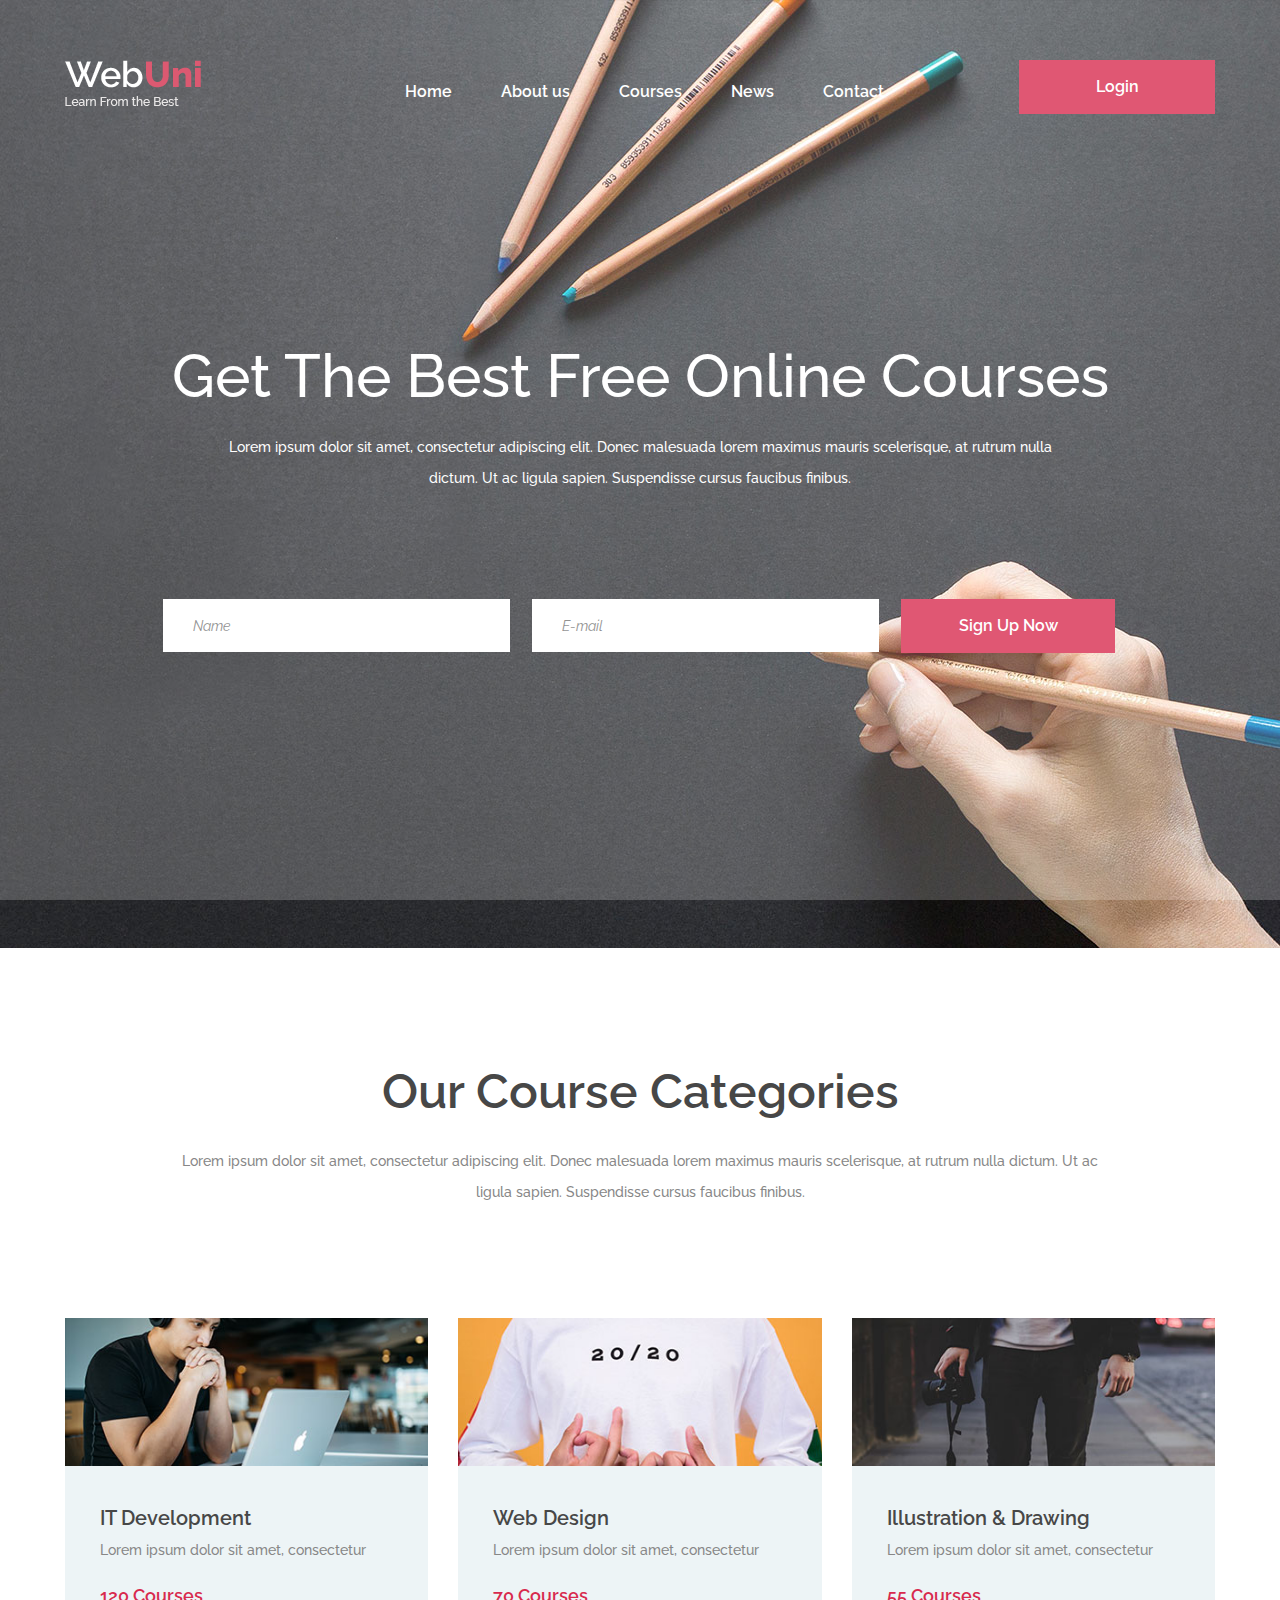
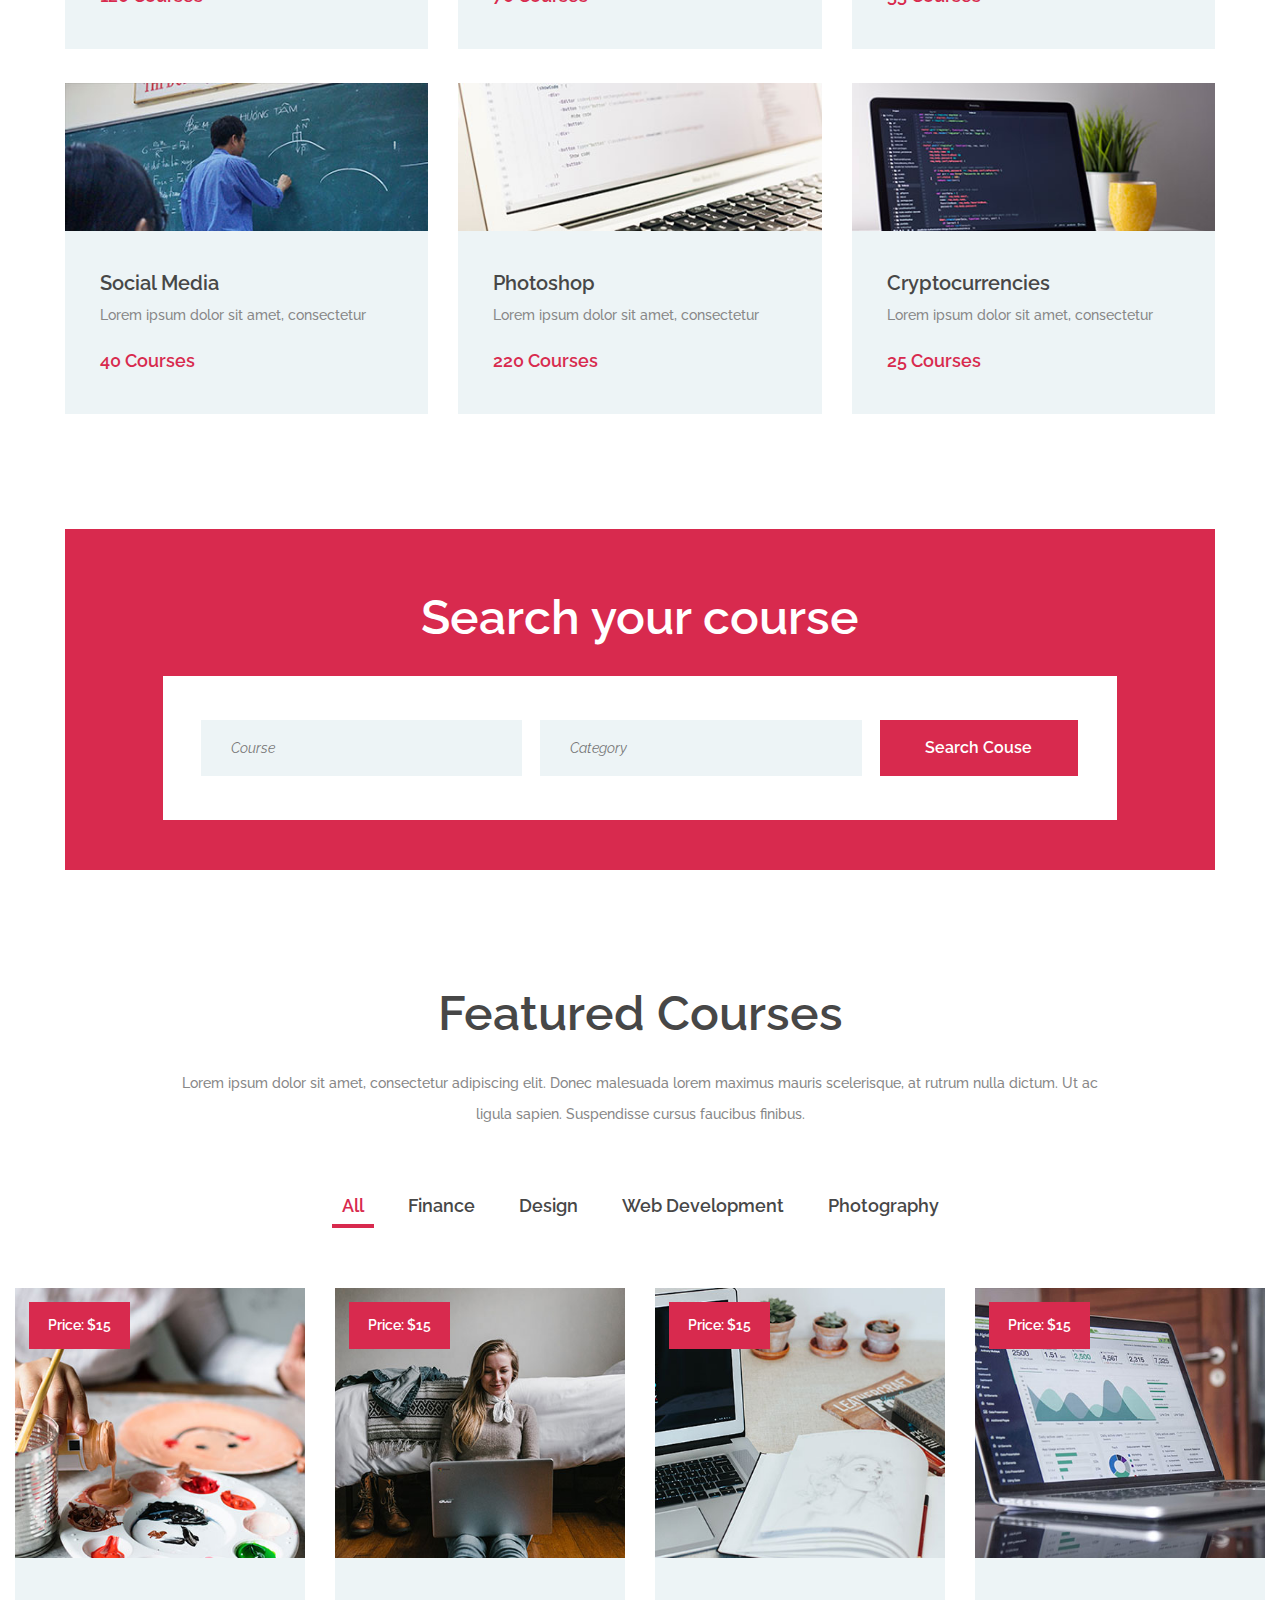
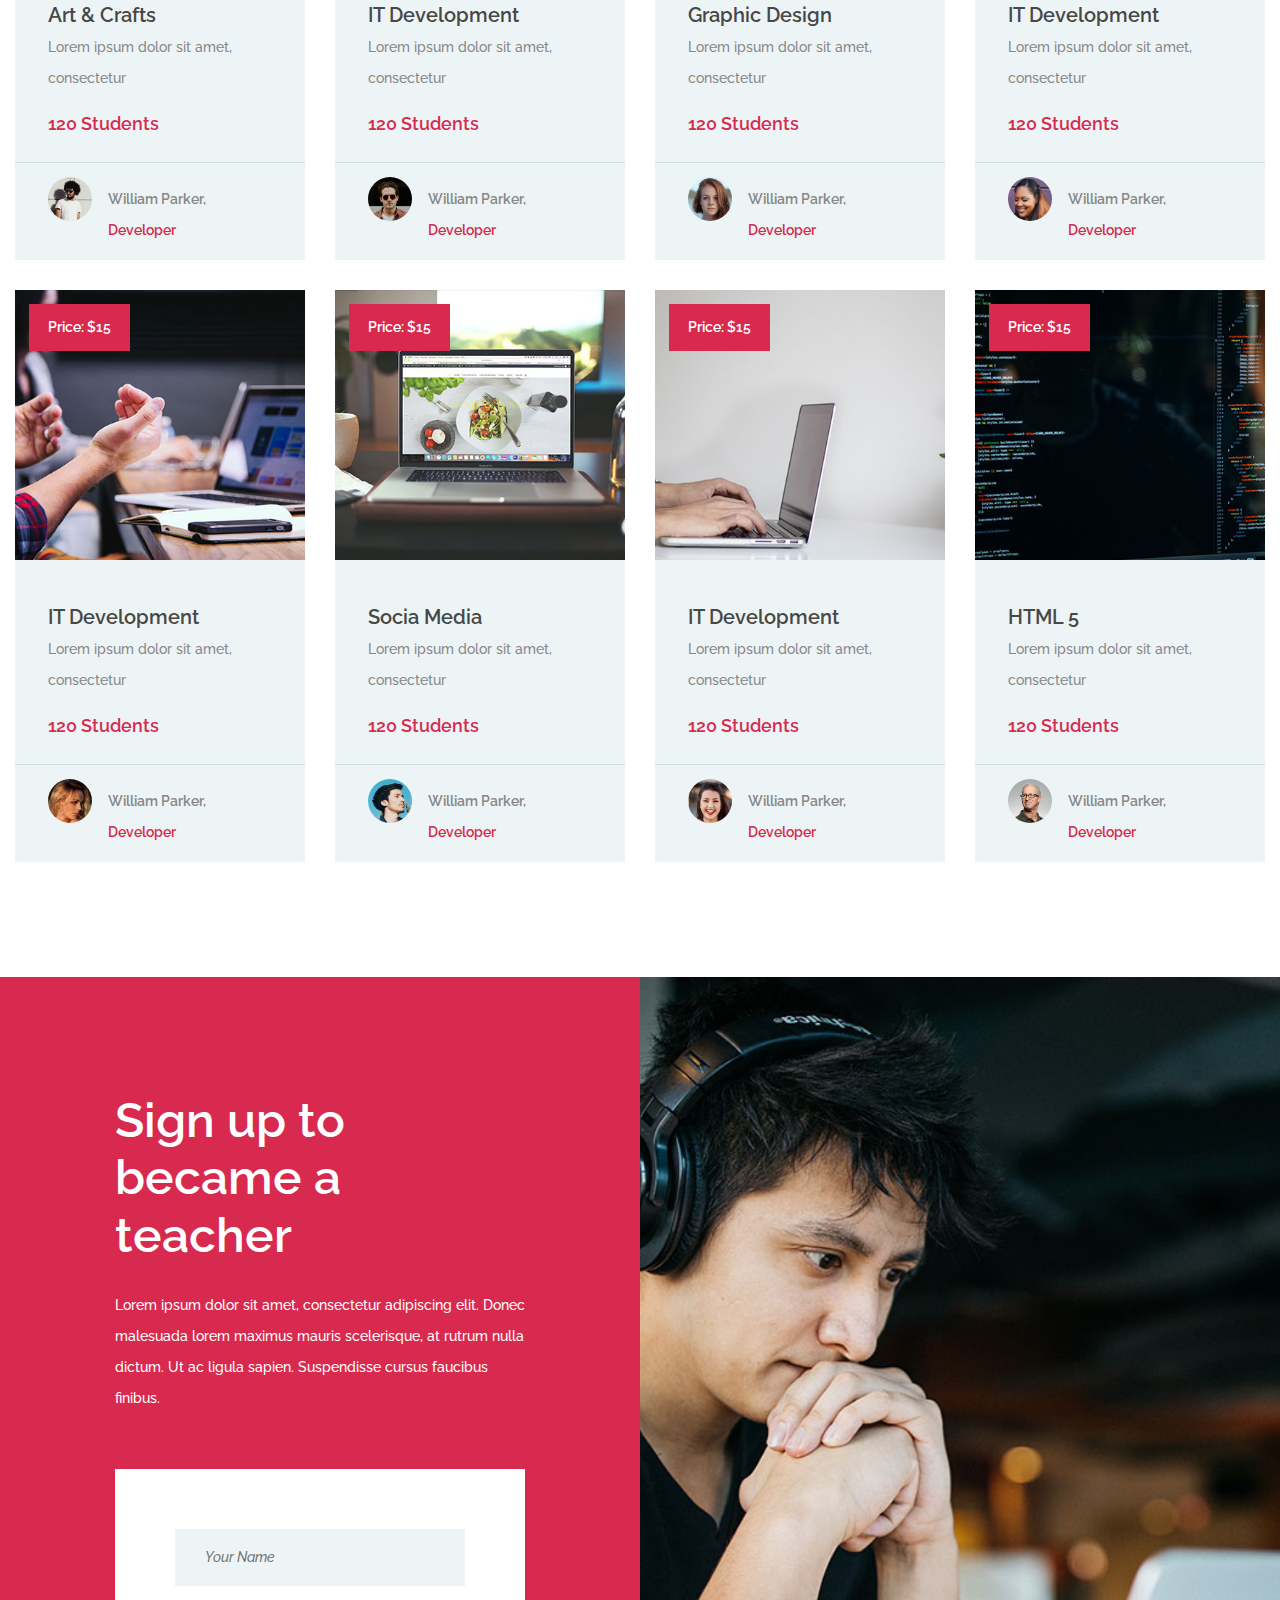
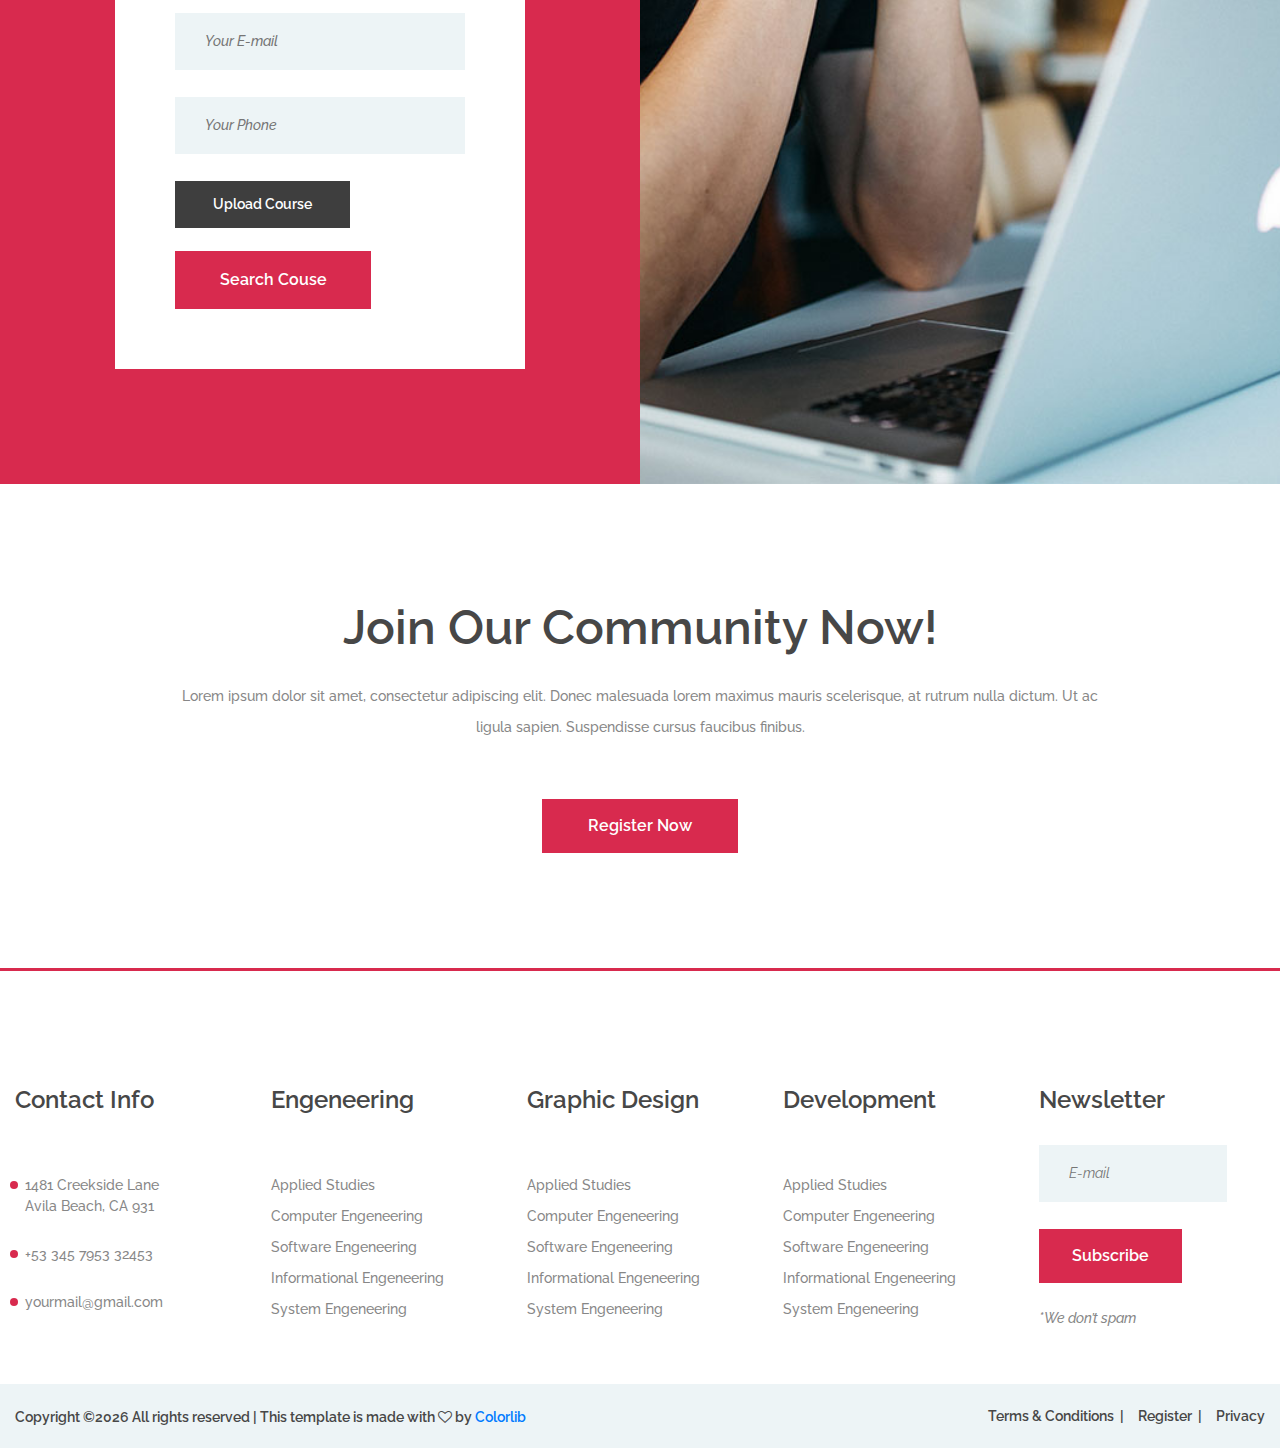
==== webuni/index.html @ a58ca643 "template" ====
<!DOCTYPE html>
<html lang="en">
<head>
	<title>Online Exam Portal</title>
	<meta charset="UTF-8">
	<meta name="description" content="WebUni Education Template">
	<meta name="keywords" content="webuni, education, creative, html">
	<meta name="viewport" content="width=device-width, initial-scale=1.0">
	<!-- Favicon -->   
	<link href="img/favicon.ico" rel="shortcut icon"/>

	<!-- Google Fonts -->
	<link href="https://fonts.googleapis.com/css?family=Raleway:400,400i,500,500i,600,600i,700,700i,800,800i" rel="stylesheet">

	<!-- Stylesheets -->
	<link rel="stylesheet" href="css/bootstrap.min.css"/>
	<link rel="stylesheet" href="css/font-awesome.min.css"/>
	<link rel="stylesheet" href="css/owl.carousel.css"/>
	<link rel="stylesheet" href="css/style.css"/>


	<!--[if lt IE 9]>
	  <script src="https://oss.maxcdn.com/html5shiv/3.7.2/html5shiv.min.js"></script>
	  <script src="https://oss.maxcdn.com/respond/1.4.2/respond.min.js"></script>
	<![endif]-->

</head>
<body>
	<!-- Page Preloder -->
	<div id="preloder">
		<div class="loader"></div>
	</div>

	<!-- Header section -->
	<header class="header-section">
		<div class="container">
			<div class="row">
				<div class="col-lg-3 col-md-3">
					<div class="site-logo">
						<img src="img/logo.png" alt="">
					</div>
					<div class="nav-switch">
						<i class="fa fa-bars"></i>
					</div>
				</div>
				<div class="col-lg-9 col-md-9">
					<a href="" class="site-btn header-btn">Login</a>
					<nav class="main-menu">
						<ul>
							<li><a href="index.html">Home</a></li>
							<li><a href="#">About us</a></li>
							<li><a href="courses.html">Courses</a></li>
							<li><a href="blog.html">News</a></li>
							<li><a href="contact.html">Contact</a></li>
						</ul>
					</nav>
				</div>
			</div>
		</div>
	</header>
	<!-- Header section end -->


	<!-- Hero section -->
	<section class="hero-section set-bg" data-setbg="img/bg.jpg">
		<div class="container">
			<div class="hero-text text-white">
				<h2>Get The Best Free Online Courses</h2>
				<p>Lorem ipsum dolor sit amet, consectetur adipiscing elit. Donec malesuada lorem maximus mauris scelerisque, at rutrum nulla <br> dictum. Ut ac ligula sapien. Suspendisse cursus faucibus finibus.</p>
			</div>
			<div class="row">
				<div class="col-lg-10 offset-lg-1">
					<form class="intro-newslatter">
						<input type="text" placeholder="Name">
						<input type="text" class="last-s" placeholder="E-mail">
						<button class="site-btn">Sign Up Now</button>
					</form>
				</div>
			</div>
		</div>
	</section>
	<!-- Hero section end -->


	<!-- categories section -->
	<section class="categories-section spad">
		<div class="container">
			<div class="section-title">
				<h2>Our Course Categories</h2>
				<p>Lorem ipsum dolor sit amet, consectetur adipiscing elit. Donec malesuada lorem maximus mauris scelerisque, at rutrum nulla dictum. Ut ac ligula sapien. Suspendisse cursus faucibus finibus.</p>
			</div>
			<div class="row">
				<!-- categorie -->
				<div class="col-lg-4 col-md-6">
					<div class="categorie-item">
						<div class="ci-thumb set-bg" data-setbg="img/categories/1.jpg"></div>
						<div class="ci-text">
							<h5>IT Development</h5>
							<p>Lorem ipsum dolor sit amet, consectetur</p>
							<span>120 Courses</span>
						</div>
					</div>
				</div>
				<!-- categorie -->
				<div class="col-lg-4 col-md-6">
					<div class="categorie-item">
						<div class="ci-thumb set-bg" data-setbg="img/categories/2.jpg"></div>
						<div class="ci-text">
							<h5>Web Design</h5>
							<p>Lorem ipsum dolor sit amet, consectetur</p>
							<span>70 Courses</span>
						</div>
					</div>
				</div>
				<!-- categorie -->
				<div class="col-lg-4 col-md-6">
					<div class="categorie-item">
						<div class="ci-thumb set-bg" data-setbg="img/categories/3.jpg"></div>
						<div class="ci-text">
							<h5>Illustration & Drawing</h5>
							<p>Lorem ipsum dolor sit amet, consectetur</p>
							<span>55 Courses</span>
						</div>
					</div>
				</div>
				<!-- categorie -->
				<div class="col-lg-4 col-md-6">
					<div class="categorie-item">
						<div class="ci-thumb set-bg" data-setbg="img/categories/4.jpg"></div>
						<div class="ci-text">
							<h5>Social Media</h5>
							<p>Lorem ipsum dolor sit amet, consectetur</p>
							<span>40 Courses</span>
						</div>
					</div>
				</div>
				<!-- categorie -->
				<div class="col-lg-4 col-md-6">
					<div class="categorie-item">
						<div class="ci-thumb set-bg" data-setbg="img/categories/5.jpg"></div>
						<div class="ci-text">
							<h5>Photoshop</h5>
							<p>Lorem ipsum dolor sit amet, consectetur</p>
							<span>220 Courses</span>
						</div>
					</div>
				</div>
				<!-- categorie -->
				<div class="col-lg-4 col-md-6">
					<div class="categorie-item">
						<div class="ci-thumb set-bg" data-setbg="img/categories/6.jpg"></div>
						<div class="ci-text">
							<h5>Cryptocurrencies</h5>
							<p>Lorem ipsum dolor sit amet, consectetur</p>
							<span>25 Courses</span>
						</div>
					</div>
				</div>
			</div>
		</div>
	</section>
	<!-- categories section end -->


	<!-- search section -->
	<section class="search-section">
		<div class="container">
			<div class="search-warp">
				<div class="section-title text-white">
					<h2>Search your course</h2>
				</div>
				<div class="row">
					<div class="col-md-10 offset-md-1">
						<!-- search form -->
						<form class="course-search-form">
							<input type="text" placeholder="Course">
							<input type="text" class="last-m" placeholder="Category">
							<button class="site-btn">Search Couse</button>
						</form>
					</div>
				</div>
			</div>
		</div>
	</section>
	<!-- search section end -->


	<!-- course section -->
	<section class="course-section spad">
		<div class="container">
			<div class="section-title mb-0">
				<h2>Featured Courses</h2>
				<p>Lorem ipsum dolor sit amet, consectetur adipiscing elit. Donec malesuada lorem maximus mauris scelerisque, at rutrum nulla dictum. Ut ac ligula sapien. Suspendisse cursus faucibus finibus.</p>
			</div>
		</div>
		<div class="course-warp">
			<ul class="course-filter controls">
				<li class="control active" data-filter="all">All</li>
				<li class="control" data-filter=".finance">Finance</li>
				<li class="control" data-filter=".design">Design</li>
				<li class="control" data-filter=".web">Web Development</li>
				<li class="control" data-filter=".photo">Photography</li>
			</ul>                                       
			<div class="row course-items-area">
				<!-- course -->
				<div class="mix col-lg-3 col-md-4 col-sm-6 finance">
					<div class="course-item">
						<div class="course-thumb set-bg" data-setbg="img/courses/1.jpg">
							<div class="price">Price: $15</div>
						</div>
						<div class="course-info">
							<div class="course-text">
								<h5>Art & Crafts</h5>
								<p>Lorem ipsum dolor sit amet, consectetur</p>
								<div class="students">120 Students</div>
							</div>
							<div class="course-author">
								<div class="ca-pic set-bg" data-setbg="img/authors/1.jpg"></div>
								<p>William Parker, <span>Developer</span></p>
							</div>
						</div>
					</div>
				</div>
				<!-- course -->
				<div class="mix col-lg-3 col-md-4 col-sm-6 design">
					<div class="course-item">
						<div class="course-thumb set-bg" data-setbg="img/courses/2.jpg">
							<div class="price">Price: $15</div>
						</div>
						<div class="course-info">
							<div class="course-text">
								<h5>IT Development</h5>
								<p>Lorem ipsum dolor sit amet, consectetur</p>
								<div class="students">120 Students</div>
							</div>
							<div class="course-author">
								<div class="ca-pic set-bg" data-setbg="img/authors/2.jpg"></div>
								<p>William Parker, <span>Developer</span></p>
							</div>
						</div>
					</div>
				</div>
				<!-- course -->
				<div class="mix col-lg-3 col-md-4 col-sm-6 web">
					<div class="course-item">
						<div class="course-thumb set-bg" data-setbg="img/courses/3.jpg">
							<div class="price">Price: $15</div>
						</div>
						<div class="course-info">
							<div class="course-text">
								<h5>Graphic Design</h5>
								<p>Lorem ipsum dolor sit amet, consectetur</p>
								<div class="students">120 Students</div>
							</div>
							<div class="course-author">
								<div class="ca-pic set-bg" data-setbg="img/authors/3.jpg"></div>
								<p>William Parker, <span>Developer</span></p>
							</div>
						</div>
					</div>
				</div>
				<!-- course -->
				<div class="mix col-lg-3 col-md-4 col-sm-6 photo">
					<div class="course-item">
						<div class="course-thumb set-bg" data-setbg="img/courses/4.jpg">
							<div class="price">Price: $15</div>
						</div>
						<div class="course-info">
							<div class="course-text">
								<h5>IT Development</h5>
								<p>Lorem ipsum dolor sit amet, consectetur</p>
								<div class="students">120 Students</div>
							</div>
							<div class="course-author">
								<div class="ca-pic set-bg" data-setbg="img/authors/4.jpg"></div>
								<p>William Parker, <span>Developer</span></p>
							</div>
						</div>
					</div>
				</div>
				<!-- course -->
				<div class="mix col-lg-3 col-md-4 col-sm-6 finance">
					<div class="course-item">
						<div class="course-thumb set-bg" data-setbg="img/courses/5.jpg">
							<div class="price">Price: $15</div>
						</div>
						<div class="course-info">
							<div class="course-text">
								<h5>IT Development</h5>
								<p>Lorem ipsum dolor sit amet, consectetur</p>
								<div class="students">120 Students</div>
							</div>
							<div class="course-author">
								<div class="ca-pic set-bg" data-setbg="img/authors/5.jpg"></div>
								<p>William Parker, <span>Developer</span></p>
							</div>
						</div>
					</div>
				</div>
				<!-- course -->
				<div class="mix col-lg-3 col-md-4 col-sm-6 design">
					<div class="course-item">
						<div class="course-thumb set-bg" data-setbg="img/courses/6.jpg">
							<div class="price">Price: $15</div>
						</div>
						<div class="course-info">
							<div class="course-text">
								<h5>Socia Media</h5>
								<p>Lorem ipsum dolor sit amet, consectetur</p>
								<div class="students">120 Students</div>
							</div>
							<div class="course-author">
								<div class="ca-pic set-bg" data-setbg="img/authors/6.jpg"></div>
								<p>William Parker, <span>Developer</span></p>
							</div>
						</div>
					</div>
				</div>
				<!-- course -->
				<div class="mix col-lg-3 col-md-4 col-sm-6 web">
					<div class="course-item">
						<div class="course-thumb set-bg" data-setbg="img/courses/7.jpg">
							<div class="price">Price: $15</div>
						</div>
						<div class="course-info">
							<div class="course-text">
								<h5>IT Development</h5>
								<p>Lorem ipsum dolor sit amet, consectetur</p>
								<div class="students">120 Students</div>
							</div>
							<div class="course-author">
								<div class="ca-pic set-bg" data-setbg="img/authors/7.jpg"></div>
								<p>William Parker, <span>Developer</span></p>
							</div>
						</div>
					</div>
				</div>
				<!-- course -->
				<div class="mix col-lg-3 col-md-4 col-sm-6 photo">
					<div class="course-item">
						<div class="course-thumb set-bg" data-setbg="img/courses/8.jpg">
							<div class="price">Price: $15</div>
						</div>
						<div class="course-info">
							<div class="course-text">
								<h5>HTML 5</h5>
								<p>Lorem ipsum dolor sit amet, consectetur</p>
								<div class="students">120 Students</div>
							</div>
							<div class="course-author">
								<div class="ca-pic set-bg" data-setbg="img/authors/8.jpg"></div>
								<p>William Parker, <span>Developer</span></p>
							</div>
						</div>
					</div>
				</div>
			</div>
		</div>
	</section>
	<!-- course section end -->


	<!-- signup section -->
	<section class="signup-section spad">
		<div class="signup-bg set-bg" data-setbg="img/signup-bg.jpg"></div>
		<div class="container-fluid">
			<div class="row">
				<div class="col-lg-6">
					<div class="signup-warp">
						<div class="section-title text-white text-left">
							<h2>Sign up to became a teacher</h2>
							<p>Lorem ipsum dolor sit amet, consectetur adipiscing elit. Donec malesuada lorem maximus mauris scelerisque, at rutrum nulla dictum. Ut ac ligula sapien. Suspendisse cursus faucibus finibus.</p>
						</div>
						<!-- signup form -->
						<form class="signup-form">
							<input type="text" placeholder="Your Name">
							<input type="text" placeholder="Your E-mail">
							<input type="text" placeholder="Your Phone">
							<label for="v-upload" class="file-up-btn">Upload Course</label>
							<input type="file" id="v-upload">
							<button class="site-btn">Search Couse</button>
						</form>
					</div>
				</div>
			</div>
		</div>
	</section>
	<!-- signup section end -->


	<!-- banner section -->
	<section class="banner-section spad">
		<div class="container">
			<div class="section-title mb-0 pb-2">
				<h2>Join Our Community Now!</h2>
				<p>Lorem ipsum dolor sit amet, consectetur adipiscing elit. Donec malesuada lorem maximus mauris scelerisque, at rutrum nulla dictum. Ut ac ligula sapien. Suspendisse cursus faucibus finibus.</p>
			</div>
			<div class="text-center pt-5">
				<a href="#" class="site-btn">Register Now</a>
			</div>
		</div>
	</section>
	<!-- banner section end -->


	<!-- footer section -->
	<footer class="footer-section spad pb-0">
		<div class="footer-top">
			<div class="footer-warp">
				<div class="row">
					<div class="widget-item">
						<h4>Contact Info</h4>
						<ul class="contact-list">
							<li>1481 Creekside Lane <br>Avila Beach, CA 931</li>
							<li>+53 345 7953 32453</li>
							<li>yourmail@gmail.com</li>
						</ul>
					</div>
					<div class="widget-item">
						<h4>Engeneering</h4>
						<ul>
							<li><a href="">Applied Studies</a></li>
							<li><a href="">Computer Engeneering</a></li>
							<li><a href="">Software Engeneering</a></li>
							<li><a href="">Informational Engeneering</a></li>
							<li><a href="">System Engeneering</a></li>
						</ul>
					</div>
					<div class="widget-item">
						<h4>Graphic Design</h4>
						<ul>
							<li><a href="">Applied Studies</a></li>
							<li><a href="">Computer Engeneering</a></li>
							<li><a href="">Software Engeneering</a></li>
							<li><a href="">Informational Engeneering</a></li>
							<li><a href="">System Engeneering</a></li>
						</ul>
					</div>
					<div class="widget-item">
						<h4>Development</h4>
						<ul>
							<li><a href="">Applied Studies</a></li>
							<li><a href="">Computer Engeneering</a></li>
							<li><a href="">Software Engeneering</a></li>
							<li><a href="">Informational Engeneering</a></li>
							<li><a href="">System Engeneering</a></li>
						</ul>
					</div>
					<div class="widget-item">
						<h4>Newsletter</h4>
						<form class="footer-newslatter">
							<input type="email" placeholder="E-mail">
							<button class="site-btn">Subscribe</button>
							<p>*We don’t spam</p>
						</form>
					</div>
				</div>
			</div>
		</div>
		<div class="footer-bottom">
			<div class="footer-warp">
				<ul class="footer-menu">
					<li><a href="#">Terms & Conditions</a></li>
					<li><a href="#">Register</a></li>
					<li><a href="#">Privacy</a></li>
				</ul>
				<div class="copyright"><!-- Link back to Colorlib can't be removed. Template is licensed under CC BY 3.0. -->
Copyright &copy;<script>document.write(new Date().getFullYear());</script> All rights reserved | This template is made with <i class="fa fa-heart-o" aria-hidden="true"></i> by <a href="https://colorlib.com" target="_blank">Colorlib</a>
<!-- Link back to Colorlib can't be removed. Template is licensed under CC BY 3.0. --></div>
			</div>
		</div>
	</footer> 
	<!-- footer section end -->


	<!--====== Javascripts & Jquery ======-->
	<script src="js/jquery-3.2.1.min.js"></script>
	<script src="js/bootstrap.min.js"></script>
	<script src="js/mixitup.min.js"></script>
	<script src="js/circle-progress.min.js"></script>
	<script src="js/owl.carousel.min.js"></script>
	<script src="js/main.js"></script>
</html>
---- webuni/css/style.css ----
/* =================================
------------------------------------
  WebUni - Education Template
  Version: 1.0
 ------------------------------------ 
 ====================================*/

/*----------------------------------------*/
/* Template default CSS
/*----------------------------------------*/

html,
body {
	height: 100%;
	font-family: 'Raleway', sans-serif;
	-webkit-font-smoothing: antialiased;
	font-smoothing: antialiased;
}

h1,
h2,
h3,
h4,
h5,
h6 {
	margin: 0;
	font-weight: 600;
	color: #474747;
}

h1 {
	font-size: 70px;
}

h2 {
	font-size: 36px;
}

h3 {
	font-size: 30px;
}

h4 {
	font-size: 24px;
}

h5 {
	font-size: 20px;
}

h6 {
	font-size: 16px;
}

p {
	font-size: 14.1px;
	color: #878787;
	line-height: 2.2;
	font-weight: 500;
}

img {
	max-width: 100%;
}

input:focus,
select:focus,
button:focus,
textarea:focus {
	outline: none;
}

::-webkit-input-placeholder {
	font-style: italic;
}

::-ms-input-placeholder {
	font-style: italic;
}

:-ms-input-placeholder {
	font-style: italic;
}

::placeholder {
	font-style: italic;
}

a:hover {
	color: #d82a4e;
}

a:hover,
a:focus {
	text-decoration: none;
	outline: none;
}

ul,
ol {
	padding: 0;
	margin: 0;
}

/*---------------------
  Helper CSS
-----------------------*/

.section-title {
	text-align: center;
	padding: 0 110px;
	margin-bottom: 110px;
}

.section-title h2 {
	font-size: 48px;
	font-weight: 600;
	margin-bottom: 25px;
}

.section-title p {
	margin-bottom: 0;
	font-weight: 500;
}

.set-bg {
	background-repeat: no-repeat;
	background-size: cover;
	background-position: top center;
}

.spad {
	padding-top: 115px;
	padding-bottom: 115px;
}

.text-white h1,
.text-white h2,
.text-white h3,
.text-white h4,
.text-white h5,
.text-white h6,
.text-white p,
.text-white span,
.text-white li,
.text-white a {
	color: #fff;
}

.rating i {
	color: #fbb710;
}

.rating .is-fade {
	color: #e0e3e4;
}

/*---------------------
  Commom elements
-----------------------*/

/* buttons */

.site-btn {
	display: inline-block;
	min-width: 196px;
	text-align: center;
	border: none;
	padding: 15px 10px;
	font-weight: 600;
	font-size: 16px;
	position: relative;
	color: #fff;
	cursor: pointer;
	background: #d82a4e;
}

.site-btn:hover {
	color: #fff;
}

.site-btn.btn-dark {
	background: #000;
}

.site-btn.btn-fade {
	background: #e4edef;
	color: #1f1f1f;
}

/* Preloder */

#preloder {
	position: fixed;
	width: 100%;
	height: 100%;
	top: 0;
	left: 0;
	z-index: 999999;
	background: #fff;
}

.loader {
	width: 40px;
	height: 40px;
	position: absolute;
	top: 50%;
	left: 50%;
	margin-top: -13px;
	margin-left: -13px;
	border-radius: 60px;
	animation: loader 0.8s linear infinite;
	-webkit-animation: loader 0.8s linear infinite;
}

@keyframes loader {
	0% {
		-webkit-transform: rotate(0deg);
		transform: rotate(0deg);
		border: 4px solid #f44336;
		border-left-color: transparent;
	}
	50% {
		-webkit-transform: rotate(180deg);
		transform: rotate(180deg);
		border: 4px solid #673ab7;
		border-left-color: transparent;
	}
	100% {
		-webkit-transform: rotate(360deg);
		transform: rotate(360deg);
		border: 4px solid #f44336;
		border-left-color: transparent;
	}
}

@-webkit-keyframes loader {
	0% {
		-webkit-transform: rotate(0deg);
		border: 4px solid #f44336;
		border-left-color: transparent;
	}
	50% {
		-webkit-transform: rotate(180deg);
		border: 4px solid #673ab7;
		border-left-color: transparent;
	}
	100% {
		-webkit-transform: rotate(360deg);
		border: 4px solid #f44336;
		border-left-color: transparent;
	}
}

/*------------------
  Header section
---------------------*/

.header-section {
	position: absolute;
	width: 100%;
	top: 0;
	left: 0;
	padding-top: 60px;
}

.site-logo {
	display: inline-block;
}

.main-menu ul {
	list-style: none;
}

.main-menu ul li {
	display: inline;
}

.main-menu ul li a {
	display: inline-block;
	font-size: 16px;
	color: #fff;
	margin-left: 45px;
	font-weight: 600;
	padding: 20px 0 5px;
}

.main-menu ul li a:hover {
	color: #d82a4e;
}

.header-btn {
	float: right;
	margin-right: 0;
}

.nav-switch {
	display: none;
}

/*------------------
  Hero Section
---------------------*/

.hero-section {
	height: 948px;
}

.hero-text {
	text-align: center;
	padding-top: 340px;
	margin-bottom: 105px;
}

.hero-text h2 {
	font-size: 60px;
	font-weight: 500;
	margin-bottom: 20px;
}

.intro-newslatter input[type=text],
.intro-newslatter input[type=email] {
	height: 53px;
	width: 36.4%;
	padding: 0 30px;
	margin-right: 22px;
	float: left;
	border: none;
	font-size: 14px;
}

.intro-newslatter .site-btn {
	min-width: 214px;
}

/*------------------
  Categories section
---------------------*/

.categories-section .container {
	margin-bottom: -34px;
}

.categorie-item {
	margin-bottom: 34px;
	background: #edf4f6;
	-webkit-transition: all 0.4s;
	-o-transition: all 0.4s;
	transition: all 0.4s;
}

.categorie-item .ci-thumb {
	background-size: cover;
	height: 148px;
	-webkit-transition: all 0.2s;
	-o-transition: all 0.2s;
	transition: all 0.2s;
}

.categorie-item .ci-text {
	padding: 40px 35px;
}

.categorie-item .ci-text h5 {
	margin-bottom: 5px;
}

.categorie-item .ci-text span {
	font-size: 18px;
	font-weight: 600;
	color: #d82a4e;
}

.categorie-item:hover {
	background: #d82a4e;
}

.categorie-item:hover .ci-text h5,
.categorie-item:hover .ci-text p,
.categorie-item:hover .ci-text span {
	color: #fff;
}

/*------------------
  Search section
---------------------*/

.search-warp {
	background: #d82a4e;
	padding-top: 60px;
	padding-bottom: 50px;
}

.search-warp .section-title {
	margin-bottom: 30px;
}

.course-search-form {
	background: #fff;
	padding: 44px 38px;
}

.course-search-form input[type=text],
.course-search-form input[type=email] {
	height: 56px;
	width: 36.6%;
	padding: 0 30px;
	margin-right: 18px;
	float: left;
	border: none;
	font-size: 14px;
	background: #edf4f6;
}

.course-search-form input[type=text]:focus,
.course-search-form input[type=email]:focus {
	border-bottom: 2px solid #d82a4e;
}

.course-search-form .site-btn {
	min-width: 198px;
	padding: 16px 10px;
}

.search-section.ss-other-page {
	margin-top: -85px;
}

.search-section.ss-other-page .search-warp {
	position: relative;
	padding: 60px 0;
}

.search-section.ss-other-page .section-title {
	margin-bottom: 0;
}

.search-section.ss-other-page .section-title h2 {
	position: absolute;
	width: 100%;
	left: 0;
	bottom: 100%;
	font-size: 24px;
	margin-bottom: 0;
	text-align: center;
}

.search-section.ss-other-page .section-title h2 span {
	display: inline-block;
	background: #d82a4e;
	padding: 20px 60px 10px;
}

.search-section.ss-other-page .course-search-form {
	background-color: transparent;
	padding: 0;
}

.search-section.ss-other-page .course-search-form input[type=text]:focus,
.search-section.ss-other-page .course-search-form input[type=email]:focus {
	border-bottom: none;
}

/*------------------
  Course section
---------------------*/

.course-warp {
	max-width: 1559px;
	padding: 0 15px;
	margin: 0 auto -30px;
}

.course-item {
	margin-bottom: 30px;
}

.course-item .course-thumb {
	height: 270px;
}

.course-item .course-thumb .price {
	font-size: 14px;
	color: #fff;
	font-weight: 600;
	background: #d82a4e;
	display: inline-block;
	padding: 13px 19px;
	margin: 14px;
}

.course-item .course-info {
	background: #edf4f6;
}

.course-item .course-info .course-text {
	padding: 45px 33px 25px;
}

.course-item .course-info .course-text h5 {
	margin-bottom: 5px;
}

.course-item .course-info .course-text .students {
	font-size: 18px;
	font-weight: 600;
	color: #d82a4e;
}

.course-item .course-info .course-author {
	border-top: 1px solid #d4dee1;
	padding: 14px 33px;
	overflow: hidden;
}

.course-item .course-info .course-author .ca-pic {
	width: 44px;
	height: 44px;
	border-radius: 50%;
	float: left;
}

.course-item .course-info .course-author p {
	padding-left: 60px;
	margin-bottom: 0;
	padding-top: 7px;
	font-weight: 600;
}

.course-item .course-info .course-author p span {
	color: #d82a4e;
}

.course-item.featured-course {
	position: relative;
	margin-bottom: 97px;
}

.course-item.featured-course:last-child {
	margin-bottom: 30px;
}

.course-item.featured-course:nth-child(2n) .course-thumb {
	left: auto;
	right: 0;
}

.course-item.featured-course .course-thumb {
	position: absolute;
	width: 50%;
	height: 100%;
	left: 0;
	top: 0;
}

.course-item.featured-course .fet-note {
	display: inline-block;
	background: #d82a4e;
	color: #fff;
	font-size: 14px;
	font-weight: 500;
	padding: 4px 15px;
	margin-bottom: 20px;
}

.course-item.featured-course .course-info .course-text {
	padding: 70px 33px 25px;
}

.course-item.featured-course .course-info .course-text h5 {
	margin-bottom: 20px;
}

.course-item.featured-course .course-info .course-author {
	border-top: none;
	padding: 14px 33px 60px;
}

.course-filter {
	list-style: none;
	text-align: center;
	padding-top: 50px;
	margin-bottom: 60px;
}

.course-filter li {
	display: inline-block;
	font-size: 18px;
	font-weight: 600;
	color: #474747;
	padding: 12px 10px 5px;
	margin: 0 10px;
	border-bottom: 4px solid transparent;
	cursor: pointer;
	-webkit-transition: all 0.3s;
	-o-transition: all 0.3s;
	transition: all 0.3s;
}

.course-filter li.mixitup-control-active {
	color: #d82a4e;
	border-bottom: 4px solid #d82a4e;
}

/*------------------
  Signup section
---------------------*/

.signup-section {
	background: #d82a4e;
	position: relative;
}

.signup-section .section-title {
	padding: 0;
	margin-bottom: 55px;
}

.signup-section .signup-bg {
	position: absolute;
	width: 50%;
	height: 100%;
	right: 0;
	top: 0;
	z-index: 1;
}

.signup-warp {
	padding: 0 100px;
}

.signup-form,
.contact-form {
	background: #fff;
	padding: 60px;
}

.signup-form input[type=text],
.signup-form input[type=email],
.signup-form textarea,
.contact-form input[type=text],
.contact-form input[type=email],
.contact-form textarea {
	height: 57px;
	width: 100%;
	padding: 0 30px;
	margin-bottom: 27px;
	float: left;
	border: none;
	font-size: 14px;
	font-weight: 500;
	background: #edf4f6;
}

.signup-form input[type=text]:focus,
.signup-form input[type=email]:focus,
.signup-form textarea:focus,
.contact-form input[type=text]:focus,
.contact-form input[type=email]:focus,
.contact-form textarea:focus {
	border-bottom: 2px solid #d82a4e;
}

.signup-form input[type=file],
.contact-form input[type=file] {
	display: none;
}

.signup-form textarea,
.contact-form textarea {
	padding-top: 23px;
	padding-bottom: 15px;
	height: 225px;
}

.signup-form .file-up-btn,
.contact-form .file-up-btn {
	display: block;
	background: #3e3e3e;
	color: #fff;
	max-width: 175px;
	padding: 13px 5px;
	font-size: 14px;
	font-weight: 600;
	margin-bottom: 23px;
	clear: both;
	text-align: center;
	overflow: hidden;
}

.signup-form .site-btn,
.contact-form .site-btn {
	padding: 17px 10px;
}

.featured-courses {
	padding-top: 67px;
}

/*------------------
  Footer section
---------------------*/

.footer-section {
	border-top: 3px solid #d82a4e;
}

.footer-warp {
	max-width: 1559px;
	padding: 0 15px;
	margin: 0 auto;
}

.widget-item {
	width: 20%;
	padding: 0 15px;
}

.widget-item h4 {
	margin-bottom: 30px;
}

.widget-item ul {
	list-style: none;
	padding-top: 30px;
}

.widget-item ul li {
	margin-bottom: 10px;
	font-size: 14px;
	font-weight: 500;
	color: #878787;
}

.widget-item ul li:last-child {
	margin-bottom: 0;
}

.widget-item ul a {
	color: #878787;
}

.widget-item ul.contact-list li {
	margin-bottom: 27px;
	position: relative;
	padding-left: 10px;
}

.widget-item ul.contact-list li:last-child {
	margin-bottom: 0;
}

.widget-item ul.contact-list li:after {
	position: absolute;
	content: "";
	width: 8px;
	height: 8px;
	left: -5px;
	top: 6px;
	border-radius: 50%;
	background: #d82a4e;
}

.footer-newslatter {
	padding-right: 38px;
}

.footer-newslatter input[type=email] {
	height: 57px;
	width: 100%;
	padding: 0 30px;
	margin-bottom: 27px;
	float: left;
	border: none;
	font-size: 14px;
	background: #edf4f6;
}

.footer-newslatter .site-btn {
	min-width: 143px;
	margin-bottom: 20px;
}

.footer-newslatter p {
	margin-bottom: 0;
	font-weight: 500;
	font-style: italic;
}

.footer-bottom {
	overflow: hidden;
	background: #edf4f6;
	padding: 20px 0;
	margin-top: 50px;
}

.footer-menu {
	list-style: none;
	float: right;
}

.footer-menu li {
	display: inline;
}

.footer-menu li:last-child a {
	padding-right: 0;
	margin-right: 0;
}

.footer-menu li:last-child a:after {
	display: none;
}

.footer-menu li a {
	display: inline-block;
	font-size: 14px;
	font-weight: 600;
	color: #474747;
	padding-right: 10px;
	margin-right: 10px;
	position: relative;
}

.footer-menu li a:after {
	position: absolute;
	content: "|";
	right: 0;
	top: 0;
}

.copyright {
	padding-top: 3px;
	float: left;
	font-size: 14px;
	font-weight: 600;
	color: #474747;
}

/*------------------
    Other Pages
---------------------
=======================*/

.page-info-section {
	height: 443px;
}

.site-breadcrumb {
	padding-top: 215px;
}

.site-breadcrumb a,
.site-breadcrumb span {
	display: inline-block;
	margin-right: 10px;
	padding-right: 10px;
	font-weight: 600;
	font-size: 18px;
}

.site-breadcrumb a {
	color: #fff;
	position: relative;
}

.site-breadcrumb a:after {
	position: absolute;
	content: "/";
	right: -6px;
	top: 0;
	color: #fff;
}

.site-breadcrumb span {
	color: #d82a4e;
}

/*------------------
  Single course
---------------------*/

.course-meta-area {
	background: #edf4f6;
	padding: 35px 0;
}

.course-meta-area .course-note {
	display: inline-block;
	background: #d82a4e;
	color: #fff;
	font-size: 14px;
	font-weight: 500;
	padding: 4px 15px;
	margin-bottom: 20px;
}

.course-metas {
	padding-top: 50px;
	margin-bottom: 45px;
	display: table;
}

.course-meta {
	display: table-cell;
	height: 100%;
	border-right: 2px solid #c5ced0;
	padding: 5px 50px;
}

.course-meta:nth-child(1) {
	padding-left: 0;
}

.course-meta:nth-child(4) {
	padding-right: 0;
	border-right: none;
}

.course-meta p {
	margin-bottom: 0;
}

.course-meta .course-author .ca-pic {
	width: 44px;
	height: 44px;
	border-radius: 50%;
	float: left;
}

.course-meta .course-author h6 {
	padding-left: 60px;
}

.course-meta .course-author p {
	padding-left: 60px;
	margin-bottom: 0;
	padding-top: 4px;
	font-weight: 600;
}

.course-meta .course-author p span {
	color: #d82a4e;
}

.course-meta .cm-info h6 {
	margin-bottom: 3px;
}

.course-meta .cm-info p {
	font-weight: 600;
}

.course-meta .rating {
	padding-left: 15px;
	font-size: 12px;
}

.course-meta-area .site-btn {
	min-width: auto;
	font-size: 14px;
}

.course-meta-area .price-btn {
	padding: 20px 30px;
	background: #474747;
	margin-right: 10px;
}

.course-meta-area .buy-btn {
	padding: 20px 40px;
}

.course-preview {
	padding-top: 37px;
	margin-bottom: 55px;
}

.course-list .cl-item {
	margin-bottom: 55px;
}

.course-list .cl-item h4 {
	margin-bottom: 46px;
}

.course-list .cl-item p {
	margin-bottom: 0;
}

.realated-courses {
	background: #edf4f6;
}

.realated-courses .rc-title {
	font-size: 34px;
	margin-bottom: 85px;
}

.realated-courses .course-item .course-info {
	background: #fff;
}

.realated-courses .owl-next {
	position: absolute;
	right: -80px;
	top: 50%;
	margin-top: -27px;
	width: 54px;
	height: 54px;
	border-radius: 50%;
	text-align: center;
	color: #fff;
	font-size: 22px;
	padding-top: 10px;
	background: #d82a4e;
}

/*------------------
  Blog Page
---------------------*/

.blog-page {
	border-bottom: 2px solid #c5ced0;
}

.blog-post {
	margin-bottom: 70px;
}

.blog-post h3 {
	padding-top: 58px;
	margin-bottom: 15px;
}

.blog-post p {
	font-weight: 500;
	font-size: 14px;
	margin-bottom: 25px;
}

.blog-post .blog-metas {
	margin-bottom: 15px;
}

.blog-post .blog-metas .blog-meta {
	display: inline-block;
	padding: 9px 15px;
	position: relative;
	margin-bottom: 5px;
}

.blog-post .blog-metas .blog-meta:last-child:after {
	display: none;
}

.blog-post .blog-metas .blog-meta:after {
	position: absolute;
	content: "";
	width: 2px;
	height: 30px;
	right: 0;
	top: calc(50% - 15px);
	background: #c5ced0;
}

.blog-post .blog-metas .blog-meta.author {
	position: relative;
	padding-left: 50px;
}

.blog-post .blog-metas .blog-meta.author .post-author {
	position: absolute;
	width: 34px;
	height: 34px;
	left: 0;
	top: calc(50% - 17px);
	border-radius: 50%;
	float: left;
	margin-right: 5px;
}

.blog-post .blog-metas .blog-meta a {
	font-size: 14px;
	font-weight: 600;
	color: #878787;
}

.blog-post .site-btn.readmore {
	min-width: 172px;
}

.sb-widget-item {
	margin-bottom: 75px;
}

.sb-widget-item .sb-w-title {
	margin-bottom: 50px;
}

.sb-widget-item .search-widget {
	position: relative;
}

.sb-widget-item .search-widget input {
	width: 100%;
	height: 57px;
	background: #edf4f6;
	font-size: 12px;
	padding: 5px 24px;
	padding-right: 55px;
	border: none;
}

.sb-widget-item .search-widget button {
	position: absolute;
	right: 0;
	top: 0;
	background-color: transparent;
	border: none;
	color: #c5ced0;
	height: 100%;
	width: 50px;
	cursor: pointer;
}

.sb-widget-item ul {
	list-style: none;
	padding-left: 33px;
}

.sb-widget-item ul li {
	display: block;
	margin-bottom: 12px;
}

.sb-widget-item ul li:last-child {
	margin-bottom: 0;
}

.sb-widget-item ul li a {
	color: #9e9e9e;
	display: inline-block;
	font-size: 16px;
	font-weight: 500;
}

.sb-widget-item ul li a:hover {
	color: #d82a4e;
}

.sb-widget-item .tags a {
	font-size: 16px;
	display: inline-block;
	padding: 9px 24px;
	color: #fff;
	background: #d82a4e;
	margin-bottom: 10px;
	margin-right: 6px;
	font-weight: 500;
}

.site-pagination {
	padding-top: 30px;
	padding-bottom: 30px;
}

.site-pagination a,
.site-pagination span {
	font-size: 16px;
	color: #474747;
	font-weight: 600;
}

.site-pagination span.active {
	color: #d82a4e;
}

/*------------------
  Contact Page
---------------------*/

.contact-form-warp {
	background: #d82a4e;
	padding: 45px 47px;
}

.contact-form-warp .section-title {
	padding: 0 15px;
	margin-bottom: 50px;
}

.contact-form-warp .contact-form {
	padding: 69px 40px 47px;
}

.contact-info-area {
	padding-top: 60px;
}

.contact-info-area .section-title {
	margin-bottom: 80px;
}

.contact-info-area .phone-number {
	margin-bottom: 100px;
}

.contact-info-area .phone-number span {
	font-size: 18px;
	font-weight: 700;
	color: #d82a4e;
	display: block;
	margin-bottom: 5px;
}

.contact-info-area .phone-number h2 {
	color: #646464;
	display: inline-block;
	position: relative;
	padding: 0 0 10px;
	padding-right: 12px;
}

.contact-info-area .phone-number h2:after {
	position: absolute;
	content: "";
	width: 100%;
	height: 3px;
	left: 0;
	bottom: 0;
	background: #d82a4e;
}

.contact-info-area .contact-list {
	list-style: none;
	padding-left: 50px;
}

.contact-info-area .contact-list li {
	margin-bottom: 27px;
	position: relative;
	padding-left: 10px;
	font-size: 14px;
	font-weight: 500;
	color: #878787;
}

.contact-info-area .contact-list li:last-child {
	margin-bottom: 0;
}

.contact-info-area .contact-list li:after {
	position: absolute;
	content: "";
	width: 8px;
	height: 8px;
	left: -5px;
	top: 6px;
	border-radius: 50%;
	background: #d82a4e;
}

.contact-info-area .social-links {
	padding-top: 60px;
	padding-left: 50px;
}

.contact-info-area .social-links a {
	font-size: 14px;
	color: #707070;
	margin-right: 30px;
}

.contact-info-area .social-links a:last-child {
	margin-right: 0;
}

#map-canvas {
	height: 484px;
	margin-top: 58px;
	background: #ddd;
}

/*------------------
  Elements Page
---------------------*/

.element {
	margin-bottom: 110px;
}

.element .e-title {
	font-size: 48px;
	color: #474747;
	margin-bottom: 110px;
}

/* Accordion */

.accordion-area .panel {
	margin-bottom: 18px;
}

.accordion-area .panel-link:after {
	content: "+";
	position: absolute;
	font-size: 18px;
	font-weight: 700;
	right: 25px;
	top: 50%;
	color: #000;
	line-height: 16px;
	margin-top: -8px;
	margin-left: -4px;
}

.accordion-area .panel-header .panel-link.active {
	background: #d82a4e;
	color: #fff;
}

.accordion-area .panel-header .panel-link.collapsed {
	background: #f8fafc;
	color: #1d1d1d;
}

.accordion-area .panel-header .panel-link.collapsed:after {
	content: "+";
	color: #1d1d1d;
}

.accordion-area .panel-link.active:after {
	content: "-";
	margin-top: -10px;
	color: #fff;
}

.accordion-area .panel-link {
	text-align: left;
	background-color: transparent;
	border: none;
	position: relative;
	width: 100%;
	padding: 15px 40px;
	padding-left: 30px;
	font-size: 16px;
	font-weight: 600;
	background: #e4edef;
	color: #1f1f1f;
}

.accordion-area .panel-body p {
	margin-bottom: 0;
	padding-top: 35px;
}

.accordion-area .panel-body {
	padding: 0 5px;
}

/* tab */

.tab-element .nav-tabs {
	border-bottom: none;
}

.tab-element .nav-tabs .nav-link {
	border-radius: 0;
	font-size: 16px;
	font-weight: 600;
	color: #1f1f1f;
	border: none;
	padding: 17px 23px;
	margin-right: 8px;
	background: #e4edef;
	margin-bottom: 10px;
}

.tab-element .nav-tabs .nav-item:last-child .nav-link {
	margin-right: 0;
}

.tab-element .nav-tabs .nav-link.active {
	background: #d82a4e;
	color: #fff;
}

.tab-element .nav-tabs .nav-link:focus,
.tab-element .nav-tabs .nav-link:hover {
	border: none;
}

.tab-element .tab-pane p {
	padding-top: 35px;
}

/* Circle progress */

.circle-progress {
	text-align: center;
	display: block;
	position: relative;
	margin-bottom: 30px;
}

.circle-progress canvas {
	-webkit-transform: rotate(90deg);
	-ms-transform: rotate(90deg);
	transform: rotate(90deg);
}

.circle-progress .progress-info {
	position: absolute;
	width: 100%;
	top: 50%;
	margin-top: -45px;
}

.circle-progress .progress-info h2 {
	font-weight: 700;
	margin-bottom: 5px;
}

.circle-progress .progress-info p {
	font-size: 14px;
	margin-bottom: 0;
}

.fact-item h2 {
	font-size: 60px;
	color: #d82a4e;
}

.icon-box h5 {
	margin-bottom: 20px;
}

.icon-box h5 span {
	font-size: 60px;
	color: #d82a4e;
	margin-right: 15px;
}

/*------------------
  Responsive
---------------------*/

@media (min-width: 1200px) {
	.container {
		max-width: 1180px;
	}
}

@media (max-width: 1705px) {
	.realated-courses .owl-next {
		position: relative;
		margin: 0 auto;
		left: 0;
	}
}

/* Medium screen : 992px. */

@media only screen and (min-width: 992px) and (max-width: 1199px) {
	.main-menu ul li a {
		margin-left: 38px;
	}
	.header-btn {
		min-width: 160px;
	}
	.hero-text h2 {
		font-size: 55px;
	}
	.intro-newslatter .site-btn {
		min-width: 160px;
	}
	.course-search-form input[type=text],
	.course-search-form input[type=email] {
		width: 34.6%;
	}
	.course-search-form .site-btn {
		min-width: 173px;
	}
	.course-item .course-thumb {
		height: 220px;
	}
	.course-item .course-info .course-text {
		padding: 45px 15px 25px;
	}
	.course-item .course-info .course-author {
		padding: 14px 15px;
	}
	.signup-warp {
		padding: 0 35px;
	}
	.course-meta {
		padding: 5px 20px;
	}
}

/* Tablet :768px. */

@media only screen and (min-width: 768px) and (max-width: 991px) {
	.section-title {
		padding: 0;
	}
	.main-menu ul li a {
		margin-left: 20px;
	}
	.header-btn {
		min-width: 90px;
	}
	.hero-text h2 {
		font-size: 43px;
	}
	.intro-newslatter input[type=text],
	.intro-newslatter input[type=email] {
		width: 33%;
	}
	.intro-newslatter .site-btn {
		min-width: 190px;
	}
	.signup-section .signup-bg {
		display: none;
	}
	.course-search-form {
		text-align: center;
	}
	.course-search-form input[type=text],
	.course-search-form input[type=email] {
		width: 48.1%;
		margin-bottom: 20px;
	}
	.course-search-form input[type=text].last-m,
	.course-search-form input[type=email].last-m {
		margin-right: 0;
	}
	.search-section.ss-other-page .search-warp {
		padding: 60px 30px 30px;
	}
	.search-section.ss-other-page .course-search-form input[type=text],
	.search-section.ss-other-page .course-search-form input[type=email] {
		width: 48.5%;
	}
	.course-item .course-thumb {
		height: 215px;
	}
	.widget-item {
		width: 33.3333%;
		margin-bottom: 50px;
	}
	.course-item.featured-course .course-thumb {
		position: relative;
		width: 100%;
		height: 350px;
	}
	.course-meta-area {
		padding: 35px 20px;
	}
	.course-meta {
		display: inline-block;
		padding: 5px 30px;
		width: calc(50% - 3px);
		margin-bottom: 15px;
	}
	.course-meta:nth-child(2) {
		border-right: none;
	}
}

/* Large Mobile :480px. */

@media only screen and (max-width: 767px) {
	.section-title {
		padding: 0;
	}
	.section-title h2 {
		font-size: 40px;
	}
	.header-btn {
		display: none;
	}
	.nav-switch {
		display: block;
		float: right;
		color: #333;
		font-size: 25px;
		width: 40px;
		height: 40px;
		background: #fff;
		text-align: center;
		padding-top: 2px;
		-webkit-box-shadow: 0 0 13px rgba(0, 0, 0, 0.25);
		box-shadow: 0 0 13px rgba(0, 0, 0, 0.25);
	}
	.main-menu {
		background: #fff;
		margin-top: 22px;
		position: absolute;
		width: 100%;
		left: 0;
		top: 100%;
		display: none;
		z-index: 999;
	}
	.main-menu ul li {
		display: block;
	}
	.main-menu ul li a {
		margin-left: 0;
		padding: 17px 25px;
		border-bottom: 1px solid #e8e8e8;
		display: block;
		color: #474747;
	}
	.hero-text {
		margin-bottom: 50px;
	}
	.hero-text h2 {
		font-size: 40px;
	}
	.intro-newslatter {
		text-align: center;
	}
	.intro-newslatter input[type=text],
	.intro-newslatter input[type=email] {
		margin-bottom: 20px;
		width: 47.6%;
	}
	.intro-newslatter input[type=text].last-s,
	.intro-newslatter input[type=email].last-s {
		margin-right: 0;
	}
	.search-warp {
		padding: 40px 30px 30px;
	}
	.course-search-form input[type=text],
	.course-search-form input[type=email] {
		width: 100%;
		margin-bottom: 20px;
		margin-right: 0;
	}
	.signup-warp {
		padding: 0 60px;
	}
	.signup-section .signup-bg {
		display: none;
	}
	.widget-item {
		width: 50%;
		margin-bottom: 50px;
	}
	.search-section.ss-other-page .search-warp {
		padding: 30px;
	}
	.search-section.ss-other-page .section-title h2 {
		background: #d82a4e;
	}
	.course-item.featured-course .course-thumb {
		position: relative;
		width: 100%;
		height: 350px;
	}
	.course-meta-area {
		padding: 35px 20px;
	}
	.course-meta {
		display: inline-block;
		padding: 5px 0;
		width: 100%;
		margin-bottom: 15px;
		border-right: none;
	}
}

/* Medium Mobile :480px. */

@media only screen and (max-width: 576px) {
	.hero-section {
		height: auto;
	}
	.intro-newslatter {
		padding-bottom: 100px;
	}
	.intro-newslatter input[type=text],
	.intro-newslatter input[type=email] {
		margin-bottom: 20px;
		width: 100%;
		margin-right: 0;
	}
	.course-search-form .site-btn {
		min-width: auto;
		padding: 16px 20px;
	}
	.signup-warp {
		padding: 0;
	}
	.signup-form,
	.contact-form {
		padding: 30px;
	}
	.course-filter li {
		font-size: 14px;
	}
	.widget-item {
		width: 100%;
		margin-bottom: 50px;
	}
	.course-meta-area .price-btn {
		margin-bottom: 20px;
	}
}

/* Small Mobile :320px. */

@media only screen and (max-width: 479px) {
	.section-title h2 {
		font-size: 30px;
	}
	.signup-form,
	.contact-form {
		padding: 20px;
	}
	.search-warp {
		padding: 40px 20px 30px;
	}
	.course-search-form {
		padding: 44px 20px;
	}
	.contact-form-warp {
		padding: 40px 15px;
	}
	.contact-form-warp .contact-form {
		padding: 50px 15px 40px;
	}
	.signup-form .site-btn,
	.contact-form .site-btn {
		min-width: auto;
		padding: 17px 20px;
	}
	.contact-info-area .phone-number {
		margin-bottom: 50px;
	}
	.contact-info-area .phone-number h2 {
		font-size: 24px;
	}
	.contact-info-area .contact-list {
		padding-left: 8px;
	}
	.contact-info-area .social-links {
		padding-left: 0;
	}
	.contact-info-area .social-links a {
		margin-right: 10px;
	}
}
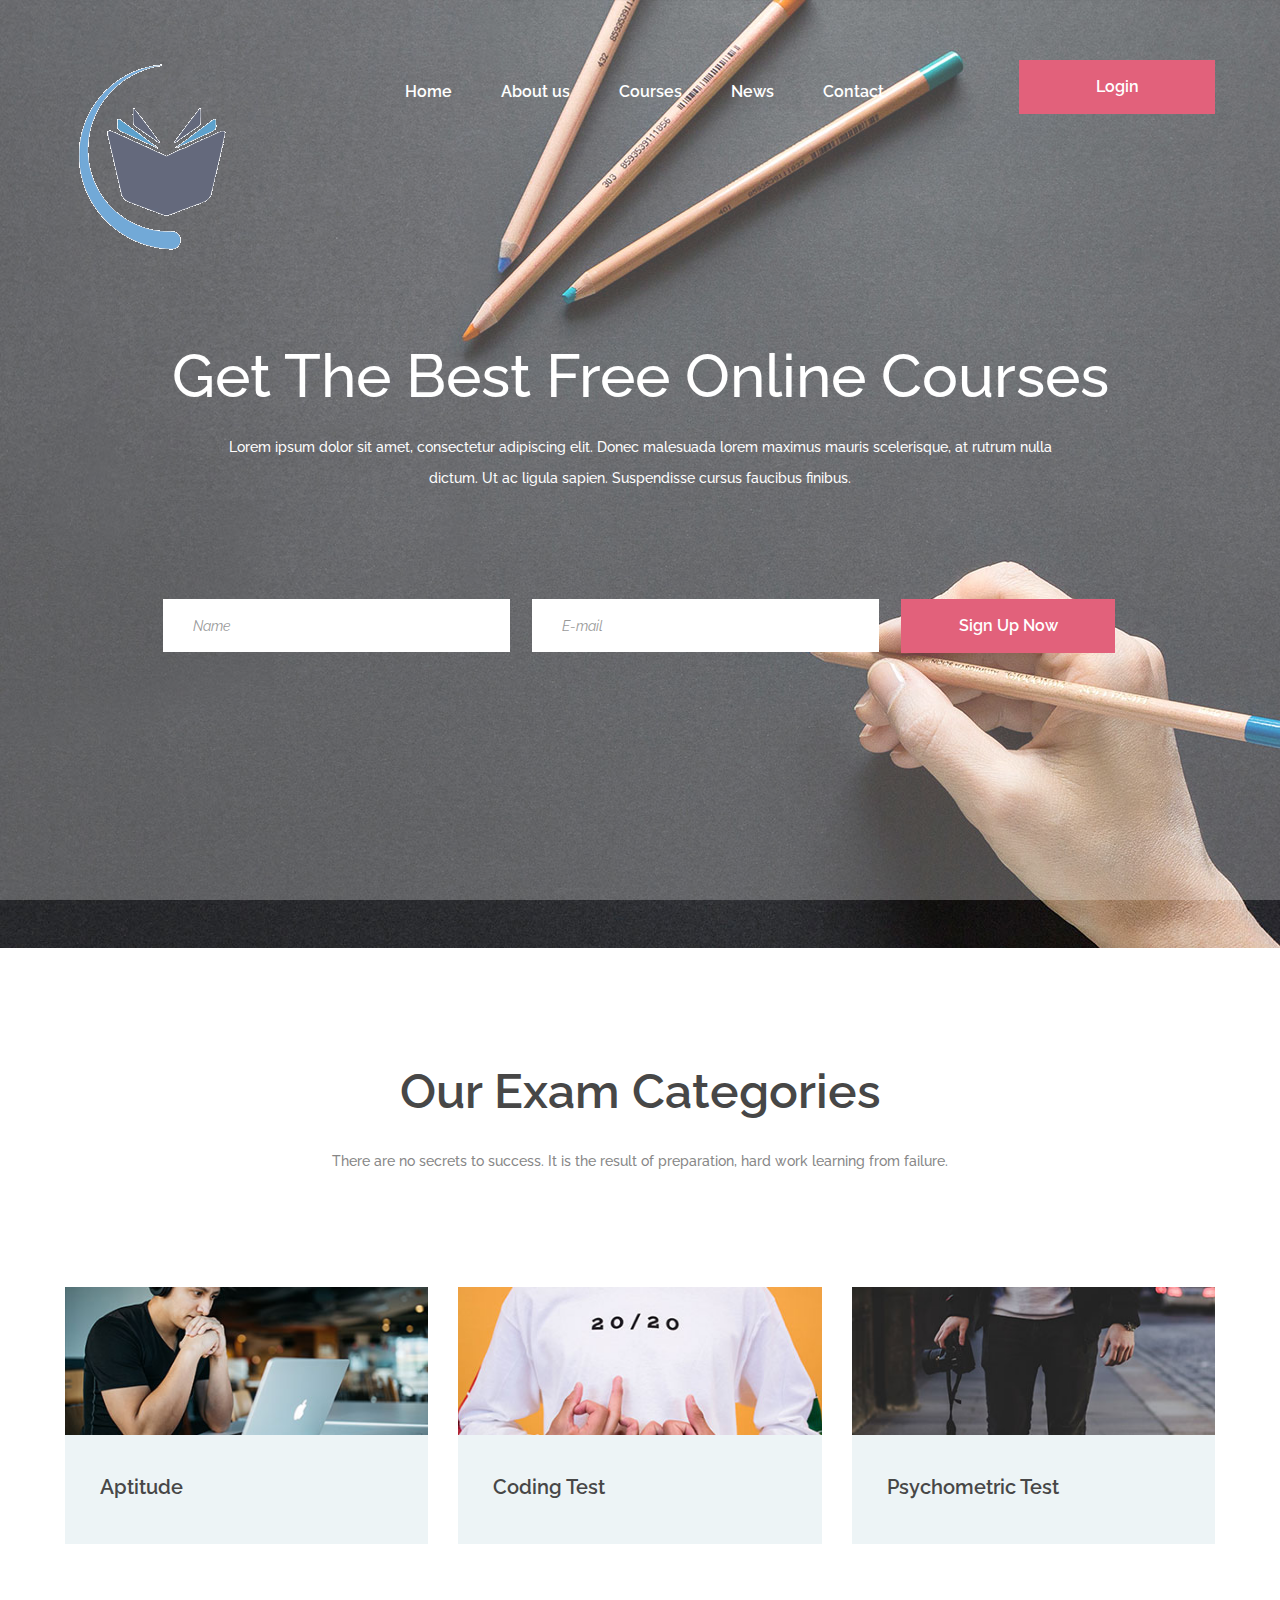
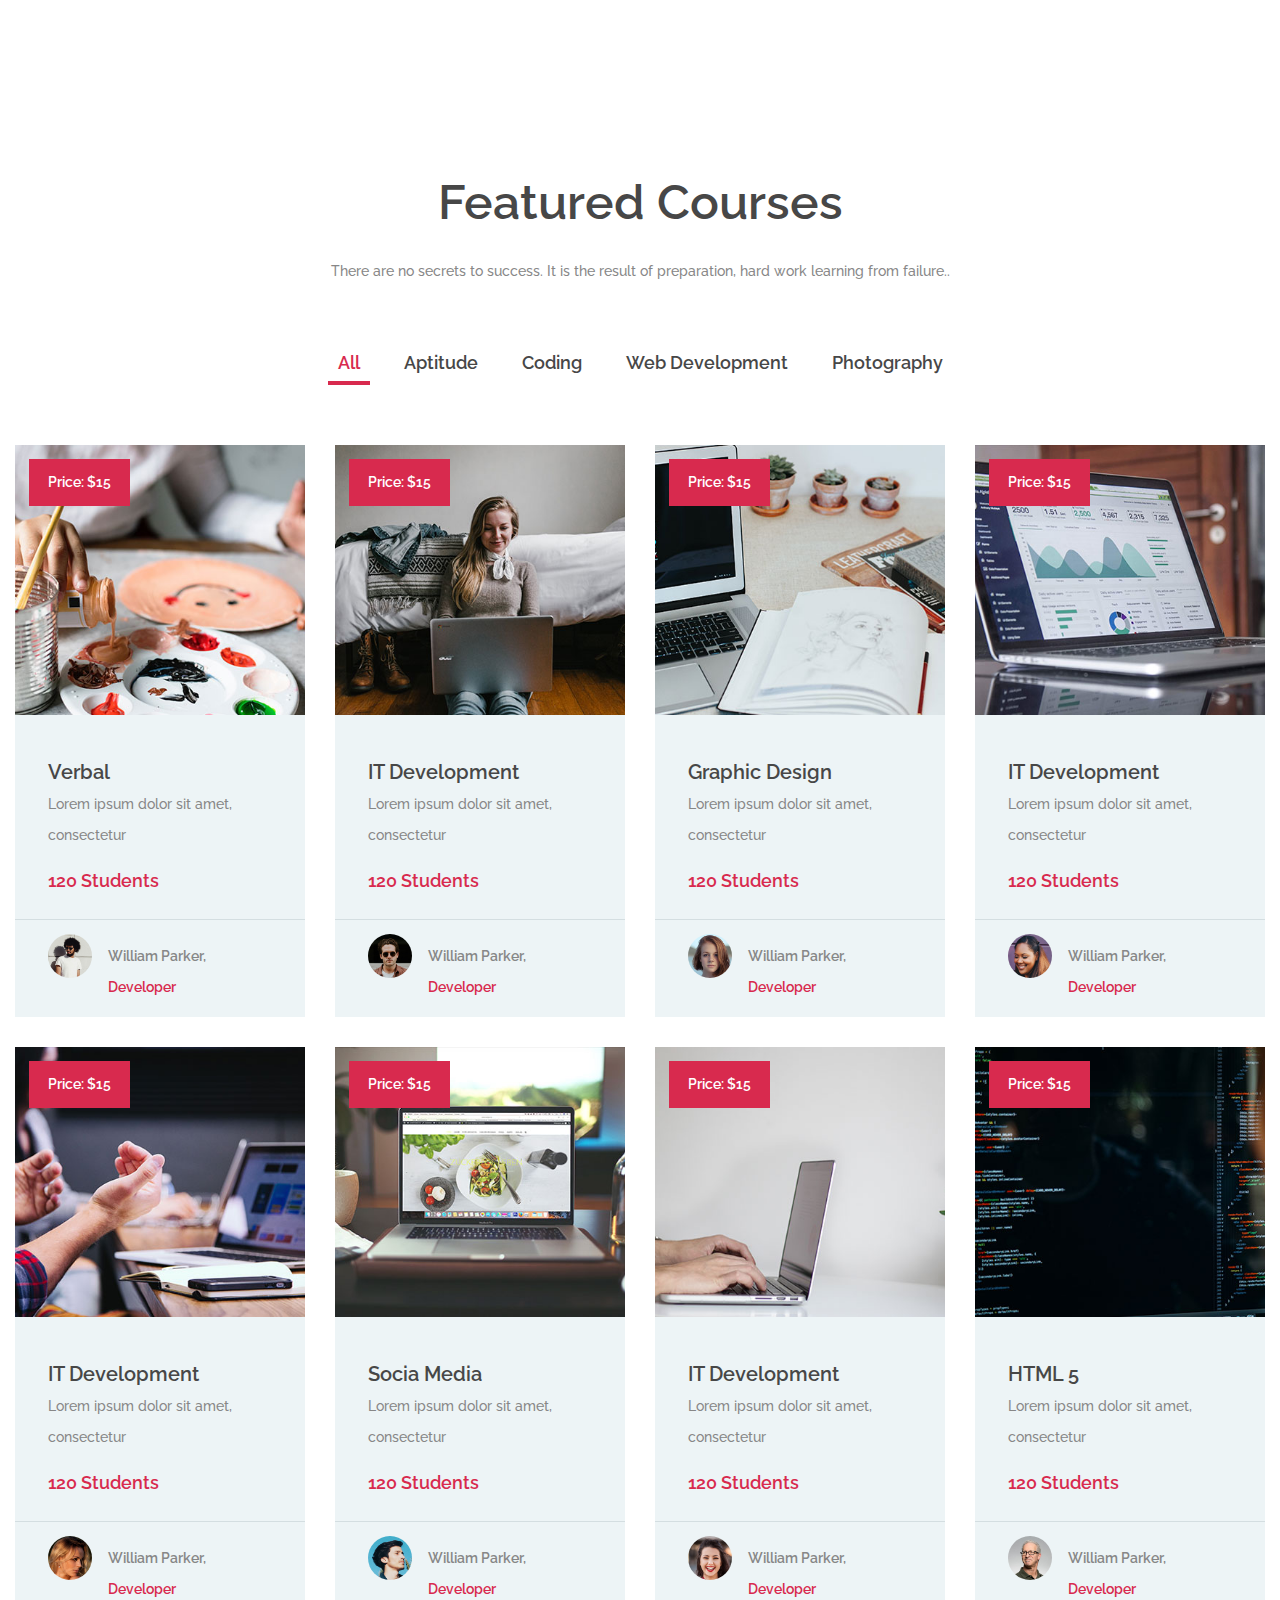
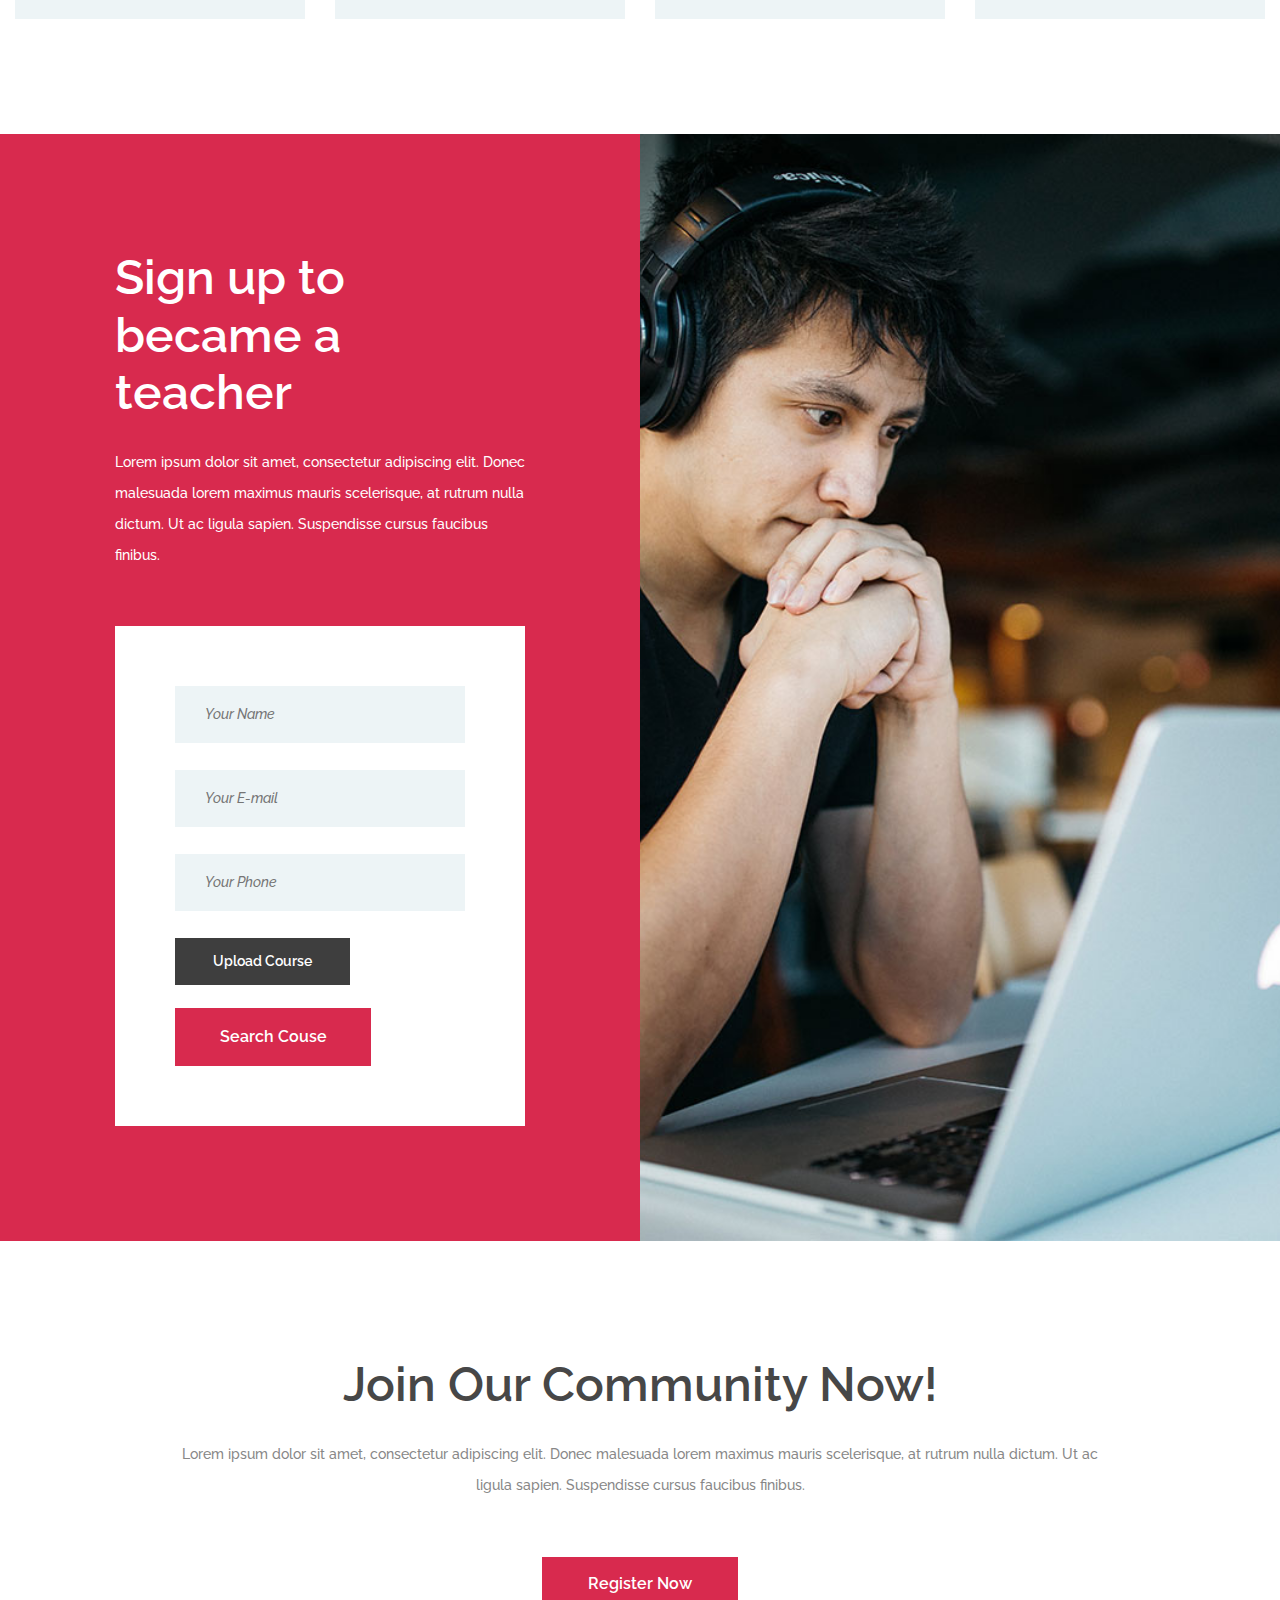
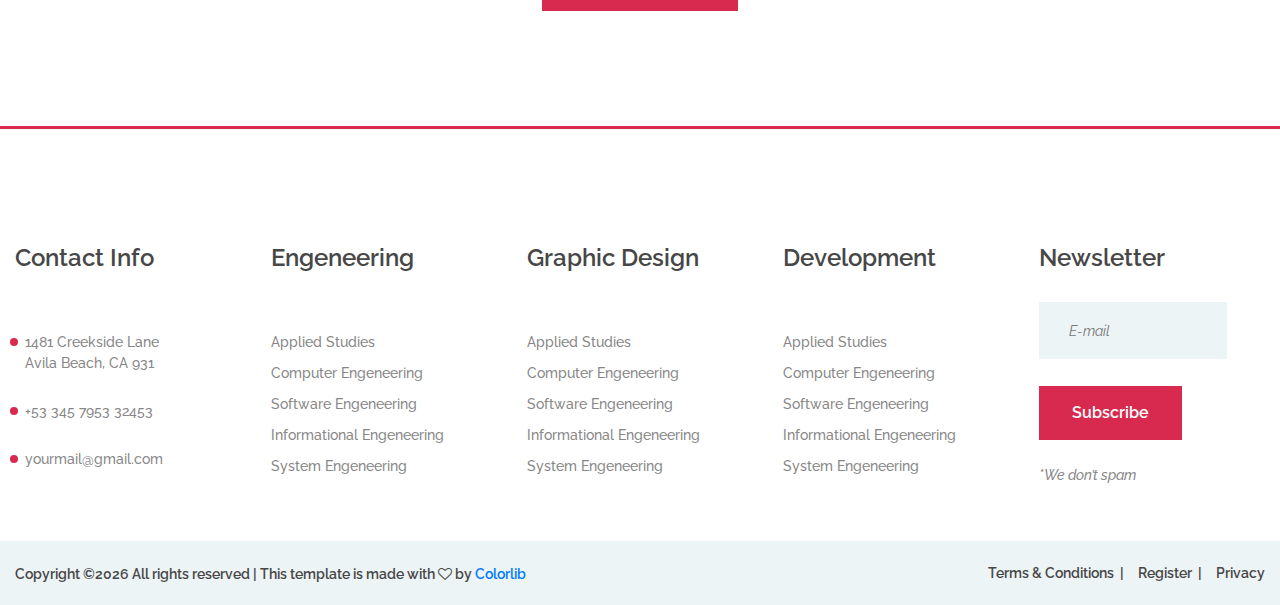
==== commit cf74c80b: "d" ====
--- a/webuni/index.html
+++ b/webuni/index.html
@@ -86,8 +86,8 @@
 	<section class="categories-section spad">
 		<div class="container">
 			<div class="section-title">
-				<h2>Our Course Categories</h2>
-				<p>Lorem ipsum dolor sit amet, consectetur adipiscing elit. Donec malesuada lorem maximus mauris scelerisque, at rutrum nulla dictum. Ut ac ligula sapien. Suspendisse cursus faucibus finibus.</p>
+				<h2>Our Exam Categories</h2>
+				<p>There are no secrets to success. It is the result of preparation, hard work learning from failure.</p>
 			</div>
 			<div class="row">
 				<!-- categorie -->
@@ -95,9 +95,7 @@
 					<div class="categorie-item">
 						<div class="ci-thumb set-bg" data-setbg="img/categories/1.jpg"></div>
 						<div class="ci-text">
-							<h5>IT Development</h5>
-							<p>Lorem ipsum dolor sit amet, consectetur</p>
-							<span>120 Courses</span>
+							<h5>Aptitude</h5>
 						</div>
 					</div>
 				</div>
@@ -106,9 +104,7 @@
 					<div class="categorie-item">
 						<div class="ci-thumb set-bg" data-setbg="img/categories/2.jpg"></div>
 						<div class="ci-text">
-							<h5>Web Design</h5>
-							<p>Lorem ipsum dolor sit amet, consectetur</p>
-							<span>70 Courses</span>
+							<h5>Coding Test</h5>
 						</div>
 					</div>
 				</div>
@@ -117,72 +113,15 @@
 					<div class="categorie-item">
 						<div class="ci-thumb set-bg" data-setbg="img/categories/3.jpg"></div>
 						<div class="ci-text">
-							<h5>Illustration & Drawing</h5>
-							<p>Lorem ipsum dolor sit amet, consectetur</p>
-							<span>55 Courses</span>
+							<h5>Psychometric Test</h5>
 						</div>
 					</div>
 				</div>
 				<!-- categorie -->
-				<div class="col-lg-4 col-md-6">
-					<div class="categorie-item">
-						<div class="ci-thumb set-bg" data-setbg="img/categories/4.jpg"></div>
-						<div class="ci-text">
-							<h5>Social Media</h5>
-							<p>Lorem ipsum dolor sit amet, consectetur</p>
-							<span>40 Courses</span>
-						</div>
-					</div>
-				</div>
-				<!-- categorie -->
-				<div class="col-lg-4 col-md-6">
-					<div class="categorie-item">
-						<div class="ci-thumb set-bg" data-setbg="img/categories/5.jpg"></div>
-						<div class="ci-text">
-							<h5>Photoshop</h5>
-							<p>Lorem ipsum dolor sit amet, consectetur</p>
-							<span>220 Courses</span>
-						</div>
-					</div>
-				</div>
-				<!-- categorie -->
-				<div class="col-lg-4 col-md-6">
-					<div class="categorie-item">
-						<div class="ci-thumb set-bg" data-setbg="img/categories/6.jpg"></div>
-						<div class="ci-text">
-							<h5>Cryptocurrencies</h5>
-							<p>Lorem ipsum dolor sit amet, consectetur</p>
-							<span>25 Courses</span>
-						</div>
-					</div>
-				</div>
 			</div>
 		</div>
 	</section>
 	<!-- categories section end -->
-
-
-	<!-- search section -->
-	<section class="search-section">
-		<div class="container">
-			<div class="search-warp">
-				<div class="section-title text-white">
-					<h2>Search your course</h2>
-				</div>
-				<div class="row">
-					<div class="col-md-10 offset-md-1">
-						<!-- search form -->
-						<form class="course-search-form">
-							<input type="text" placeholder="Course">
-							<input type="text" class="last-m" placeholder="Category">
-							<button class="site-btn">Search Couse</button>
-						</form>
-					</div>
-				</div>
-			</div>
-		</div>
-	</section>
-	<!-- search section end -->
 
 
 	<!-- course section -->
@@ -190,14 +129,14 @@
 		<div class="container">
 			<div class="section-title mb-0">
 				<h2>Featured Courses</h2>
-				<p>Lorem ipsum dolor sit amet, consectetur adipiscing elit. Donec malesuada lorem maximus mauris scelerisque, at rutrum nulla dictum. Ut ac ligula sapien. Suspendisse cursus faucibus finibus.</p>
+				<p>There are no secrets to success. It is the result of preparation, hard work learning from failure..</p>
 			</div>
 		</div>
 		<div class="course-warp">
 			<ul class="course-filter controls">
 				<li class="control active" data-filter="all">All</li>
-				<li class="control" data-filter=".finance">Finance</li>
-				<li class="control" data-filter=".design">Design</li>
+				<li class="control" data-filter=".finance">Aptitude</li>
+				<li class="control" data-filter=".design">Coding</li>
 				<li class="control" data-filter=".web">Web Development</li>
 				<li class="control" data-filter=".photo">Photography</li>
 			</ul>                                       
@@ -210,7 +149,7 @@
 						</div>
 						<div class="course-info">
 							<div class="course-text">
-								<h5>Art & Crafts</h5>
+								<h5>Verbal</h5>
 								<p>Lorem ipsum dolor sit amet, consectetur</p>
 								<div class="students">120 Students</div>
 							</div>
